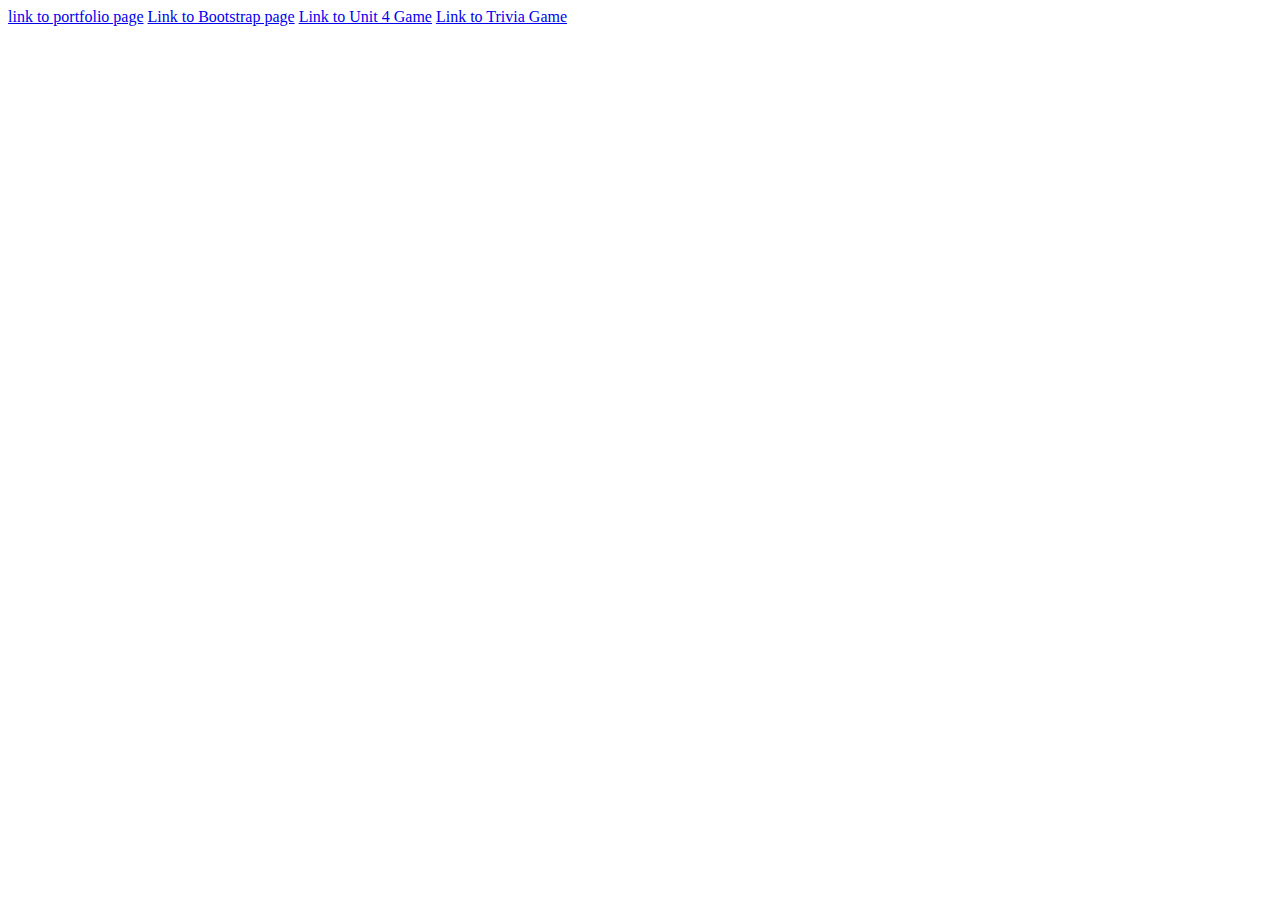
==== index.html @ e4c44e0f "Update index.html" ====
<!DOCTYPE html>
<html lang="en">
<head>
    <meta charset="UTF-8">
    <meta name="viewport" content="width=device-width, initial-scale=1.0">
    <meta http-equiv="X-UA-Compatible" content="ie=edge">
    <title>Hello World</title>
</head>
<body>
    <a href="/Basic_Portfolio">link to portfolio page</a>
    <a href="/bootstrap_portfolio"> Link to Bootstrap page</a>
    <a href="/unit-4-game">Link to Unit 4 Game</a>
    <a href="/trivia-game">Link to Trivia Game</a>
</body>
</html>
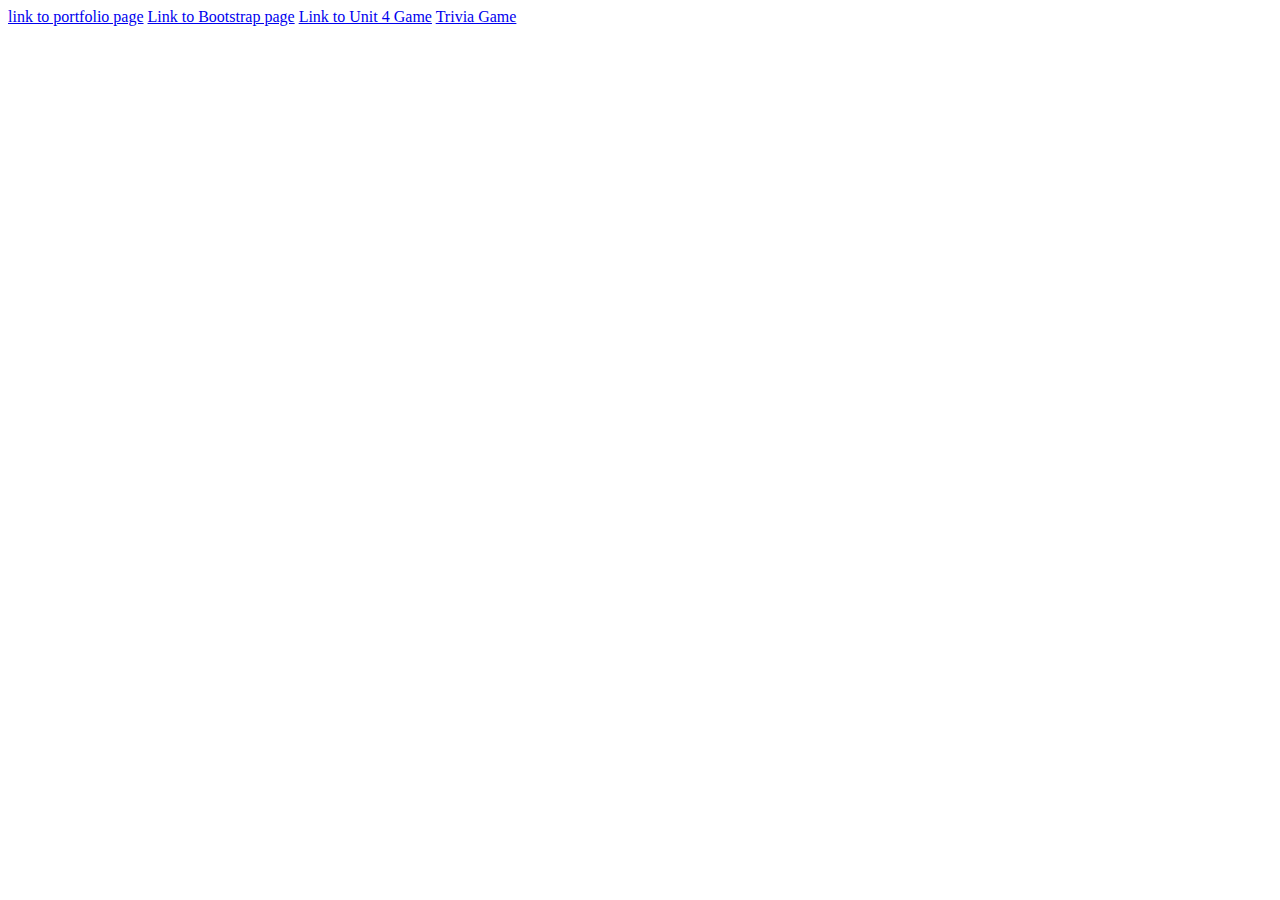
==== commit 2422ae3f: "Update index.html" ====
--- a/index.html
+++ b/index.html
@@ -10,6 +10,6 @@
     <a href="/Basic_Portfolio">link to portfolio page</a>
     <a href="/bootstrap_portfolio"> Link to Bootstrap page</a>
     <a href="/unit-4-game">Link to Unit 4 Game</a>
-    <a href="/trivia-game">Link to Trivia Game</a>
+    <a href="/trivia-game">Trivia Game</a>
 </body>
 </html>
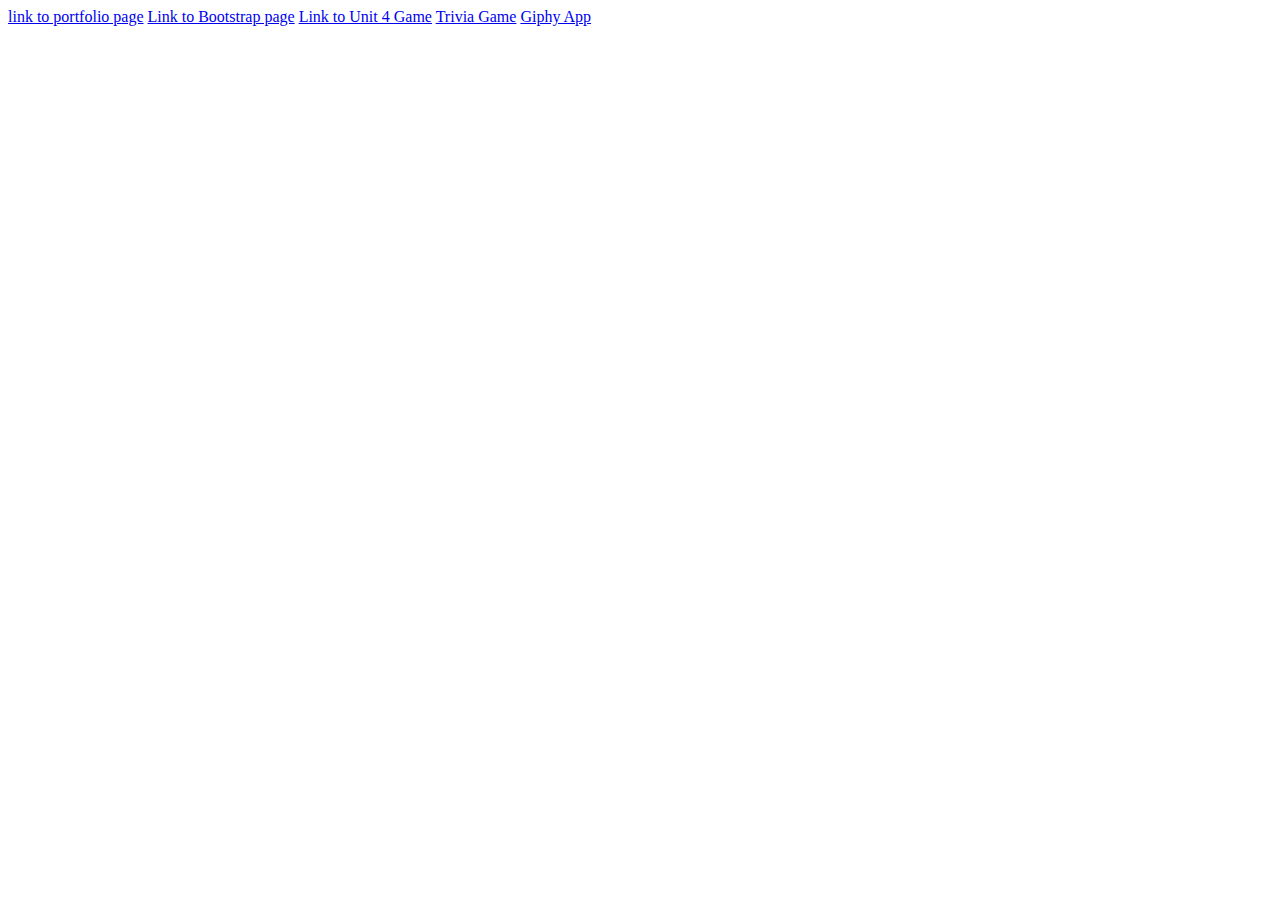
==== commit 03f1e499: "Update index.html" ====
--- a/index.html
+++ b/index.html
@@ -11,5 +11,6 @@
     <a href="/bootstrap_portfolio"> Link to Bootstrap page</a>
     <a href="/unit-4-game">Link to Unit 4 Game</a>
     <a href="/trivia-game">Trivia Game</a>
+    <a href="/giphy_app">Giphy App</a>
 </body>
 </html>
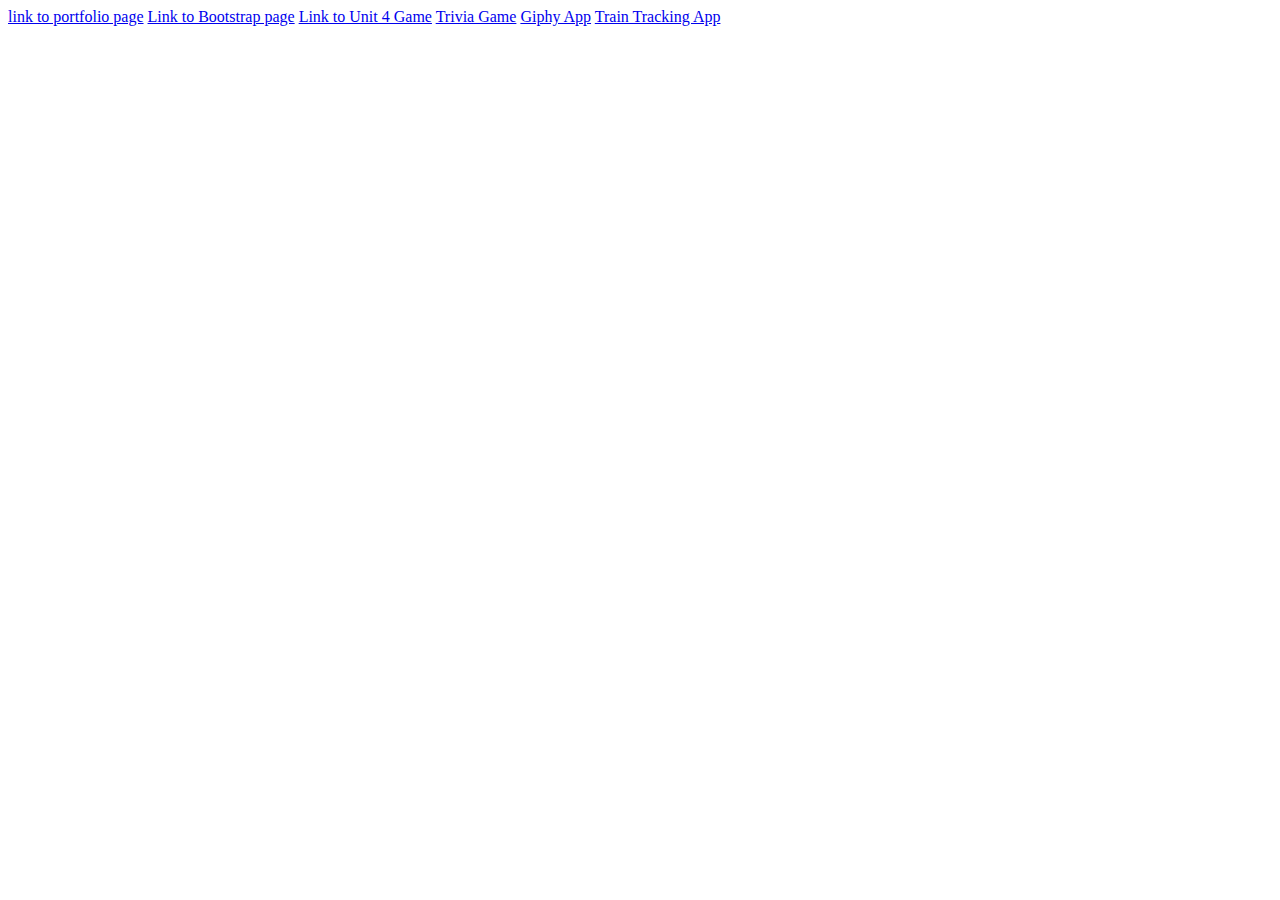
==== commit f9364a41: "Update index.html" ====
--- a/index.html
+++ b/index.html
@@ -11,6 +11,7 @@
     <a href="/bootstrap_portfolio"> Link to Bootstrap page</a>
     <a href="/unit-4-game">Link to Unit 4 Game</a>
     <a href="/trivia-game">Trivia Game</a>
-    <a href="/giphy_app">Giphy App</a>
+    <a href="/giphy-app">Giphy App</a>
+    <a href="/train_tracker">Train Tracking App</a>
 </body>
 </html>
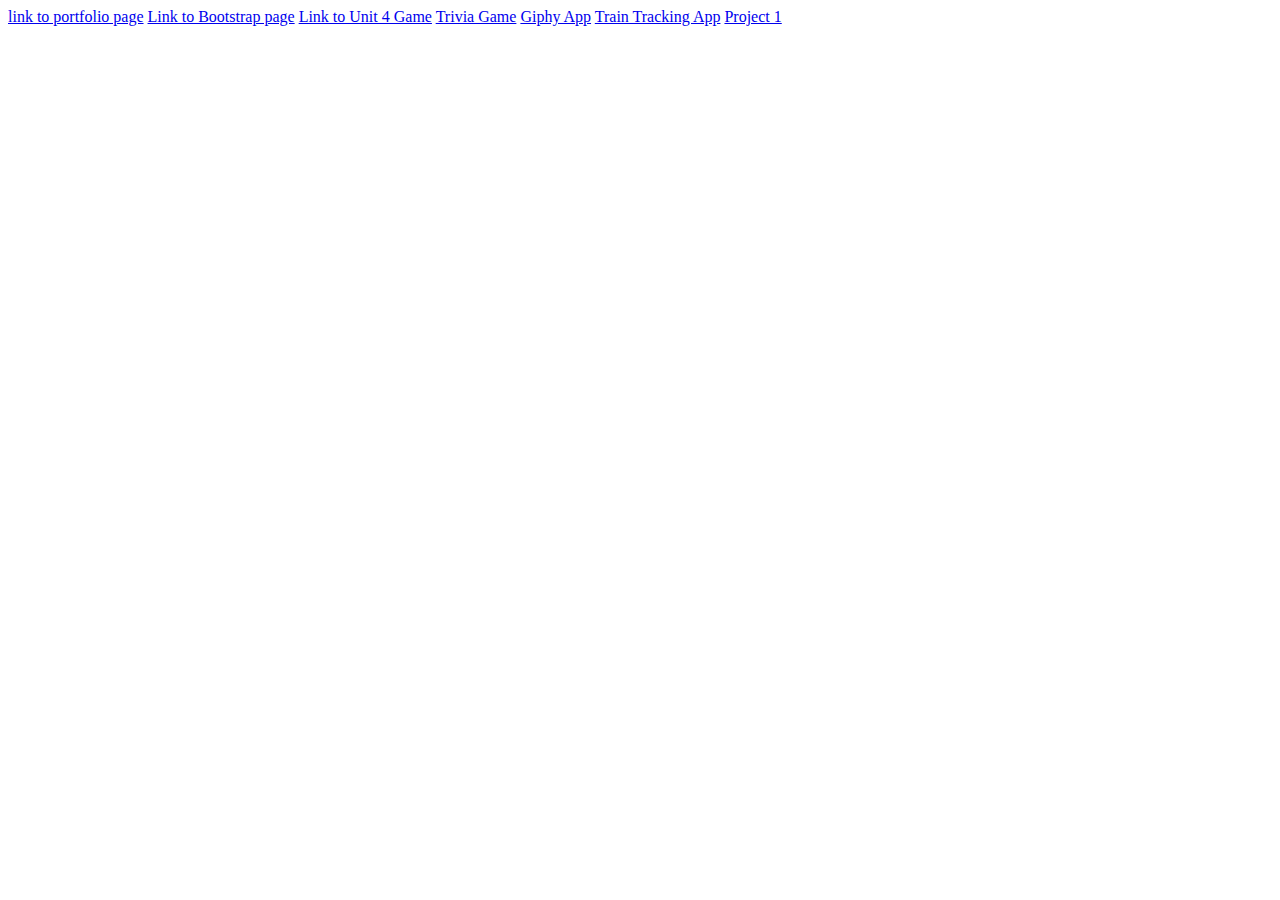
==== commit aa3020d5: "Update index.html" ====
--- a/index.html
+++ b/index.html
@@ -13,5 +13,6 @@
     <a href="/trivia-game">Trivia Game</a>
     <a href="/giphy-app">Giphy App</a>
     <a href="/train_tracker">Train Tracking App</a>
+    <a href="/project_1"> Project 1</a>
 </body>
 </html>
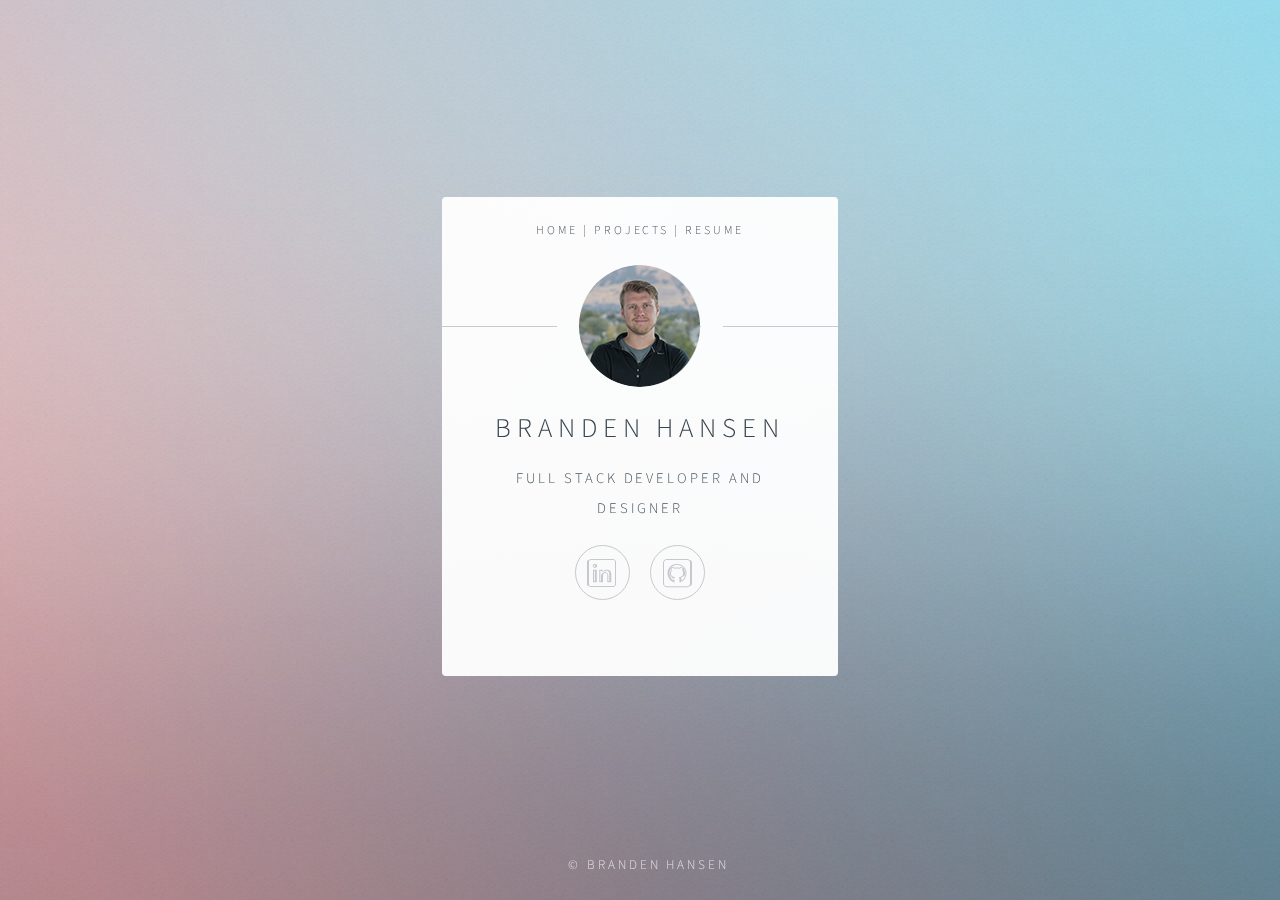
==== commit 6213002a: "Revamp of entire portfolio" ====
--- a/index.html
+++ b/index.html
@@ -1,18 +1,68 @@
-<!DOCTYPE html>
-<html lang="en">
-<head>
-    <meta charset="UTF-8">
-    <meta name="viewport" content="width=device-width, initial-scale=1.0">
-    <meta http-equiv="X-UA-Compatible" content="ie=edge">
-    <title>Hello World</title>
-</head>
-<body>
-    <a href="/Basic_Portfolio">link to portfolio page</a>
-    <a href="/bootstrap_portfolio"> Link to Bootstrap page</a>
-    <a href="/unit-4-game">Link to Unit 4 Game</a>
-    <a href="/trivia-game">Trivia Game</a>
-    <a href="/giphy-app">Giphy App</a>
-    <a href="/train_tracker">Train Tracking App</a>
-    <a href="/project_1"> Project 1</a>
-</body>
-</html>
+<!DOCTYPE HTML>
+<html>
+	<head>
+		<title>Design with Code.</title>
+		<meta charset="utf-8" />
+		<meta name="viewport" content="width=device-width, initial-scale=1, user-scalable=no" />
+		<link rel="stylesheet" href="assets/css/main.css" />
+		<link rel="stylesheet" href="assets/css/css.css" />
+		<noscript><link rel="stylesheet" href="assets/css/noscript.css" /></noscript>
+	</head>
+	<body class="is-preload">
+		<div class="background_video">
+			<video loop muted autoplay poster="images/videoframe.jpg" class="fullscreen-bg__video">
+				<source src="images/waves.mp4" type="video/mp4">
+			</video>
+		</div>
+		<!-- Wrapper -->
+			<div id="wrapper">
+				<!-- Main -->
+				
+					<section id="main">
+						<header>	
+							<div id="wrapper">
+								<section id="navigation">
+									<header>
+									<nav id="navLink">
+										<a href="./index.html">Home</a> | 
+										<a href="./routes/projects.html">Projects</a> | 
+										<a href="./routes/resume.html">Resume</a> 
+									
+									</nav>
+								</header>
+							</section>	
+						</div>
+						
+							
+							<span class="avatar"><img src="images/headshot.png" alt="" /></span>
+							<h1>Branden Hansen</h1>
+							<p>Full Stack Developer and Designer</p>
+						</header>
+						<footer>
+							<ul class="icons">
+								<li><a href="https://www.linkedin.com/in/branden-hansen-7502b251/" class="icon brands fa-linkedin">linkedIn</a></li>
+								<li><a href="https://github.com/bchansen123?tab=repositories" class="icon brands fa-github-square">Github</a></li>
+							</ul>
+						</footer>
+					</section>
+					
+				<!-- Footer -->
+					<footer id="footer">
+						<ul class="copyright">
+							<li>&copy; Branden Hansen</li>
+						</ul>
+					</footer>
+
+			</div>
+			
+
+		<!-- Scripts -->
+			<script>
+				if ('addEventListener' in window) {
+					window.addEventListener('load', function() { document.body.className = document.body.className.replace(/\bis-preload\b/, ''); });
+					document.body.className += (navigator.userAgent.match(/(MSIE|rv:11\.0)/) ? ' is-ie' : '');
+				}
+			</script>
+
+	</body>
+</html>--- a/assets/css/main.css
+++ b/assets/css/main.css
@@ -0,0 +1,1057 @@
+@import url(fontawesome-all.min.css);
+@import url("https://fonts.googleapis.com/css?family=Source+Sans+Pro:300");
+
+/*
+	Identity by HTML5 UP
+	html5up.net | @ajlkn
+	Free for personal and commercial use under the CCA 3.0 license (html5up.net/license)
+*/
+
+/* Icon (alt) */
+
+	html, body, div, span, applet, object,
+	iframe, h1, h2, h3, h4, h5, h6, p, blockquote,
+	pre, a, abbr, acronym, address, big, cite,
+	code, del, dfn, em, img, ins, kbd, q, s, samp,
+	small, strike, strong, sub, sup, tt, var, b,
+	u, i, center, dl, dt, dd, ol, ul, li, fieldset,
+	form, label, legend, table, caption, tbody,
+	tfoot, thead, tr, th, td, article, aside,
+	canvas, details, embed, figure, figcaption,
+	footer, header, hgroup, menu, nav, output, ruby,
+	section, summary, time, mark, audio, video {
+		margin: 0;
+		padding: 0;
+		border: 0;
+		font-size: 100%;
+		font: inherit;
+		vertical-align: baseline;
+	}
+
+	article, aside, details, figcaption, figure,
+	footer, header, hgroup, menu, nav, section {
+		display: block;
+	}
+
+	body {
+		line-height: 1;
+	}
+
+	ol, ul {
+		list-style: none;
+	}
+
+	blockquote, q {
+		quotes: none;
+	}
+
+		blockquote:before, blockquote:after, q:before, q:after {
+			content: '';
+			content: none;
+		}
+
+	table {
+		border-collapse: collapse;
+		border-spacing: 0;
+	}
+
+	body {
+		-webkit-text-size-adjust: none;
+	}
+
+	mark {
+		background-color: transparent;
+		color: inherit;
+	}
+
+	input::-moz-focus-inner {
+		border: 0;
+		padding: 0;
+	}
+
+	input, select, textarea {
+		-moz-appearance: none;
+		-webkit-appearance: none;
+		-ms-appearance: none;
+		appearance: none;
+	}
+
+/* Basic */
+
+	@media screen and (max-width: 480px) {
+
+		html, body {
+			min-width: 320px;
+		}
+
+	}
+
+	html {
+		box-sizing: border-box;
+	}
+
+	*, *:before, *:after {
+		box-sizing: inherit;
+	}
+
+	body.is-preload *, body.is-preload *:before, body.is-preload *:after {
+		-moz-animation: none !important;
+		-webkit-animation: none !important;
+		-ms-animation: none !important;
+		animation: none !important;
+		-moz-transition: none !important;
+		-webkit-transition: none !important;
+		-ms-transition: none !important;
+		transition: none !important;
+	}
+
+	html {
+		height: 100%;
+	}
+
+	body {
+		height: 100%;
+		background-color: #ffffff;
+		background-image: url("images/overlay.png"), -moz-linear-gradient(60deg, rgba(255, 165, 150, 0.5) 5%, rgba(0, 228, 255, 0.35)), url("../../images/bg.jpg");
+		background-image: url("images/overlay.png"), -webkit-linear-gradient(60deg, rgba(255, 165, 150, 0.5) 5%, rgba(0, 228, 255, 0.35)), url("../../images/bg.jpg");
+		background-image: url("images/overlay.png"), -ms-linear-gradient(60deg, rgba(255, 165, 150, 0.5) 5%, rgba(0, 228, 255, 0.35)), url("../../images/bg.jpg");
+		background-image: url("images/overlay.png"), linear-gradient(60deg, rgba(255, 165, 150, 0.5) 5%, rgba(0, 228, 255, 0.35)), url("../../images/bg.jpg");
+		background-repeat: repeat,			no-repeat,			no-repeat;
+		background-size: 100px 100px, cover,				cover;
+		background-position: top left,		center center,		bottom center;
+		background-attachment: fixed,			fixed,				fixed;
+	}
+
+		body:after {
+			content: '';
+			display: block;
+			position: fixed;
+			top: 0;
+			left: 0;
+			width: 100%;
+			height: inherit;
+			opacity: 0;
+			z-index: 1;
+			background-color: #ffffff;
+			background-image: url("images/overlay.png"), -moz-linear-gradient(60deg, rgba(255, 165, 150, 0.5) 5%, rgba(0, 228, 255, 0.35));
+			background-image: url("images/overlay.png"), -webkit-linear-gradient(60deg, rgba(255, 165, 150, 0.5) 5%, rgba(0, 228, 255, 0.35));
+			background-image: url("images/overlay.png"), -ms-linear-gradient(60deg, rgba(255, 165, 150, 0.5) 5%, rgba(0, 228, 255, 0.35));
+			background-image: url("images/overlay.png"), linear-gradient(60deg, rgba(255, 165, 150, 0.5) 5%, rgba(0, 228, 255, 0.35));
+			background-repeat: repeat,			no-repeat;
+			background-size: 100px 100px, cover;
+			background-position: top left,		center center;
+			-moz-transition: opacity 1.75s ease-out;
+			-webkit-transition: opacity 1.75s ease-out;
+			-ms-transition: opacity 1.75s ease-out;
+			transition: opacity 1.75s ease-out;
+		}
+
+		body.is-preload:after {
+			opacity: 1;
+		}
+
+/* Type */
+
+	body, input, select, textarea {
+		color: #414f57;
+		font-family: "Source Sans Pro", Helvetica, sans-serif;
+		font-size: 14pt;
+		font-weight: 300;
+		line-height: 2;
+		letter-spacing: 0.2em;
+		text-transform: uppercase;
+	}
+
+		@media screen and (max-width: 1680px) {
+
+			body, input, select, textarea {
+				font-size: 11pt;
+			}
+
+		}
+
+		@media screen and (max-width: 480px) {
+
+			body, input, select, textarea {
+				font-size: 10pt;
+				line-height: 1.75;
+			}
+
+		}
+
+	a {
+		-moz-transition: color 0.2s ease, border-color 0.2s ease;
+		-webkit-transition: color 0.2s ease, border-color 0.2s ease;
+		-ms-transition: color 0.2s ease, border-color 0.2s ease;
+		transition: color 0.2s ease, border-color 0.2s ease;
+		color: inherit;
+		text-decoration: none;
+	}
+
+		a:before {
+			-moz-transition: color 0.2s ease, text-shadow 0.2s ease;
+			-webkit-transition: color 0.2s ease, text-shadow 0.2s ease;
+			-ms-transition: color 0.2s ease, text-shadow 0.2s ease;
+			transition: color 0.2s ease, text-shadow 0.2s ease;
+		}
+
+		a:hover {
+			color: #ff7496;
+		}
+
+	strong, b {
+		color: #313f47;
+	}
+
+	em, i {
+		font-style: italic;
+	}
+
+	p {
+		margin: 0 0 1.5em 0;
+	}
+
+	h1, h2, h3, h4, h5, h6 {
+		color: #313f47;
+		line-height: 1.5;
+		margin: 0 0 0.75em 0;
+	}
+
+		h1 a, h2 a, h3 a, h4 a, h5 a, h6 a {
+			color: inherit;
+			text-decoration: none;
+		}
+
+	h1 {
+		font-size: 1.85em;
+		letter-spacing: 0.22em;
+		margin: 0 0 0.525em 0;
+	}
+
+	h2 {
+		font-size: 1.25em;
+	}
+
+	h3 {
+		font-size: 1em;
+	}
+
+	h4 {
+		font-size: 1em;
+	}
+
+	h5 {
+		font-size: 1em;
+	}
+
+	h6 {
+		font-size: 1em;
+	}
+
+	@media screen and (max-width: 480px) {
+
+		h1 {
+			font-size: 1.65em;
+		}
+
+	}
+
+	sub {
+		font-size: 0.8em;
+		position: relative;
+		top: 0.5em;
+	}
+
+	sup {
+		font-size: 0.8em;
+		position: relative;
+		top: -0.5em;
+	}
+
+	hr {
+		border: 0;
+		border-bottom: solid 1px #c8cccf;
+		margin: 3em 0;
+	}
+
+/* Form */
+
+	form {
+		margin: 0 0 1.5em 0;
+	}
+
+		form > :last-child {
+			margin-bottom: 0;
+		}
+
+		form > .fields {
+			display: -moz-flex;
+			display: -webkit-flex;
+			display: -ms-flex;
+			display: flex;
+			-moz-flex-wrap: wrap;
+			-webkit-flex-wrap: wrap;
+			-ms-flex-wrap: wrap;
+			flex-wrap: wrap;
+			width: calc(100% + 2.25em);
+			margin: -1.125em 0 1.5em -1.125em;
+		}
+
+			form > .fields > .field {
+				-moz-flex-grow: 0;
+				-webkit-flex-grow: 0;
+				-ms-flex-grow: 0;
+				flex-grow: 0;
+				-moz-flex-shrink: 0;
+				-webkit-flex-shrink: 0;
+				-ms-flex-shrink: 0;
+				flex-shrink: 0;
+				padding: 1.125em 0 0 1.125em;
+				width: calc(100% - 1.125em);
+			}
+
+				form > .fields > .field.half {
+					width: calc(50% - 0.5625em);
+				}
+
+				form > .fields > .field.third {
+					width: calc(100%/3 - 0.375em);
+				}
+
+				form > .fields > .field.quarter {
+					width: calc(25% - 0.28125em);
+				}
+
+		@media screen and (max-width: 480px) {
+
+			form > .fields {
+				width: calc(100% + 2.25em);
+				margin: -1.125em 0 1.5em -1.125em;
+			}
+
+				form > .fields > .field {
+					padding: 1.125em 0 0 1.125em;
+					width: calc(100% - 1.125em);
+				}
+
+					form > .fields > .field.half {
+						width: calc(100% - 1.125em);
+					}
+
+					form > .fields > .field.third {
+						width: calc(100% - 1.125em);
+					}
+
+					form > .fields > .field.quarter {
+						width: calc(100% - 1.125em);
+					}
+
+		}
+
+	label {
+		color: #313f47;
+		display: block;
+		font-size: 0.9em;
+		margin: 0 0 0.75em 0;
+	}
+
+	input[type="text"],
+	input[type="password"],
+	input[type="email"],
+	input[type="tel"],
+	select,
+	textarea {
+		-moz-appearance: none;
+		-webkit-appearance: none;
+		-ms-appearance: none;
+		appearance: none;
+		border-radius: 4px;
+		border: solid 1px #c8cccf;
+		color: inherit;
+		display: block;
+		outline: 0;
+		padding: 0 1em;
+		text-decoration: none;
+		width: 100%;
+	}
+
+		input[type="text"]:invalid,
+		input[type="password"]:invalid,
+		input[type="email"]:invalid,
+		input[type="tel"]:invalid,
+		select:invalid,
+		textarea:invalid {
+			box-shadow: none;
+		}
+
+		input[type="text"]:focus,
+		input[type="password"]:focus,
+		input[type="email"]:focus,
+		input[type="tel"]:focus,
+		select:focus,
+		textarea:focus {
+			border-color: #ff7496;
+		}
+
+	select {
+		background-image: url("data:image/svg+xml;charset=utf8,%3Csvg xmlns='http://www.w3.org/2000/svg' width='40' height='40' preserveAspectRatio='none' viewBox='0 0 40 40'%3E%3Cpath d='M9.4,12.3l10.4,10.4l10.4-10.4c0.2-0.2,0.5-0.4,0.9-0.4c0.3,0,0.6,0.1,0.9,0.4l3.3,3.3c0.2,0.2,0.4,0.5,0.4,0.9 c0,0.4-0.1,0.6-0.4,0.9L20.7,31.9c-0.2,0.2-0.5,0.4-0.9,0.4c-0.3,0-0.6-0.1-0.9-0.4L4.3,17.3c-0.2-0.2-0.4-0.5-0.4-0.9 c0-0.4,0.1-0.6,0.4-0.9l3.3-3.3c0.2-0.2,0.5-0.4,0.9-0.4S9.1,12.1,9.4,12.3z' fill='%23c8cccf' /%3E%3C/svg%3E");
+		background-size: 1.25rem;
+		background-repeat: no-repeat;
+		background-position: calc(100% - 1rem) center;
+		height: 2.75em;
+		padding-right: 2.75em;
+		text-overflow: ellipsis;
+	}
+
+		select option {
+			color: #313f47;
+			background: #ffffff;
+		}
+
+		select:focus::-ms-value {
+			background-color: transparent;
+		}
+
+		select::-ms-expand {
+			display: none;
+		}
+
+	input[type="text"],
+	input[type="password"],
+	input[type="email"],
+	select {
+		height: 2.75em;
+	}
+
+	textarea {
+		padding: 0.75em 1em;
+	}
+
+	input[type="checkbox"],
+	input[type="radio"] {
+		-moz-appearance: none;
+		-webkit-appearance: none;
+		-ms-appearance: none;
+		appearance: none;
+		display: block;
+		float: left;
+		margin-right: -2em;
+		opacity: 0;
+		width: 1em;
+		z-index: -1;
+	}
+
+		input[type="checkbox"] + label,
+		input[type="radio"] + label {
+			text-decoration: none;
+			color: #414f57;
+			cursor: pointer;
+			display: inline-block;
+			font-size: 1em;
+			font-weight: 300;
+			padding-left: 2.4em;
+			padding-right: 0.75em;
+			position: relative;
+		}
+
+			input[type="checkbox"] + label:before,
+			input[type="radio"] + label:before {
+				-moz-osx-font-smoothing: grayscale;
+				-webkit-font-smoothing: antialiased;
+				display: inline-block;
+				font-style: normal;
+				font-variant: normal;
+				text-rendering: auto;
+				line-height: 1;
+				text-transform: none !important;
+				font-family: 'Font Awesome 5 Free';
+				font-weight: 900;
+			}
+
+			input[type="checkbox"] + label:before,
+			input[type="radio"] + label:before {
+				border-radius: 4px;
+				border: solid 1px #c8cccf;
+				content: '';
+				display: inline-block;
+				font-size: 0.8em;
+				height: 2.0625em;
+				left: 0;
+				line-height: 2.0625em;
+				position: absolute;
+				text-align: center;
+				top: 0.15em;
+				width: 2.0625em;
+			}
+
+		input[type="checkbox"]:checked + label:before,
+		input[type="radio"]:checked + label:before {
+			color: #ff7496;
+			content: '\f00c';
+		}
+
+		input[type="checkbox"]:focus + label:before,
+		input[type="radio"]:focus + label:before {
+			border-color: #ff7496;
+		}
+
+	input[type="checkbox"] + label:before {
+		border-radius: 4px;
+	}
+
+	input[type="radio"] + label:before {
+		border-radius: 100%;
+	}
+
+	::-webkit-input-placeholder {
+		color: #616f77 !important;
+		opacity: 1.0;
+	}
+
+	:-moz-placeholder {
+		color: #616f77 !important;
+		opacity: 1.0;
+	}
+
+	::-moz-placeholder {
+		color: #616f77 !important;
+		opacity: 1.0;
+	}
+
+	:-ms-input-placeholder {
+		color: #616f77 !important;
+		opacity: 1.0;
+	}
+
+/* Icon */
+
+	.icon {
+		text-decoration: none;
+		position: relative;
+		border-bottom: none;
+	}
+
+		.icon:before {
+			-moz-osx-font-smoothing: grayscale;
+			-webkit-font-smoothing: antialiased;
+			display: inline-block;
+			font-style: normal;
+			font-variant: normal;
+			text-rendering: auto;
+			line-height: 1;
+			text-transform: none !important;
+			font-family: 'Font Awesome 5 Free';
+			font-weight: 400;
+		}
+
+		.icon > .label {
+			display: none;
+		}
+
+		.icon:before {
+			line-height: inherit;
+		}
+
+		.icon.solid:before {
+			font-weight: 900;
+		}
+
+		.icon.brands:before {
+			font-family: 'Font Awesome 5 Brands';
+		}
+
+/* List */
+
+	ol {
+		list-style: decimal;
+		margin: 0 0 1.5em 0;
+		padding-left: 1.25em;
+	}
+
+		ol li {
+			padding-left: 0.25em;
+		}
+
+	ul {
+		list-style: disc;
+		margin: 0 0 1.5em 0;
+		padding-left: 1em;
+	}
+
+		ul li {
+			padding-left: 0.5em;
+		}
+
+		ul.alt {
+			list-style: none;
+			padding-left: 0;
+		}
+
+			ul.alt li {
+				border-top: solid 1px #c8cccf;
+				padding: 0.5em 0;
+			}
+
+				ul.alt li:first-child {
+					border-top: 0;
+					padding-top: 0;
+				}
+
+	dl {
+		margin: 0 0 1.5em 0;
+	}
+
+		dl dt {
+			display: block;
+			margin: 0 0 0.75em 0;
+		}
+
+		dl dd {
+			margin-left: 1.5em;
+		}
+
+/* Actions */
+
+	ul.actions {
+		display: -moz-flex;
+		display: -webkit-flex;
+		display: -ms-flex;
+		display: flex;
+		cursor: default;
+		list-style: none;
+		margin-left: -0.75em;
+		padding-left: 0;
+	}
+
+		ul.actions li {
+			padding: 0 0 0 0.75em;
+			vertical-align: middle;
+		}
+
+		ul.actions.special {
+			-moz-justify-content: center;
+			-webkit-justify-content: center;
+			-ms-justify-content: center;
+			justify-content: center;
+			width: 100%;
+			margin-left: 0;
+		}
+
+			ul.actions.special li:first-child {
+				padding-left: 0;
+			}
+
+		ul.actions.stacked {
+			-moz-flex-direction: column;
+			-webkit-flex-direction: column;
+			-ms-flex-direction: column;
+			flex-direction: column;
+			margin-left: 0;
+		}
+
+			ul.actions.stacked li {
+				padding: 0.975em 0 0 0;
+			}
+
+				ul.actions.stacked li:first-child {
+					padding-top: 0;
+				}
+
+		ul.actions.fit {
+			width: calc(100% + 0.75em);
+		}
+
+			ul.actions.fit li {
+				-moz-flex-grow: 1;
+				-webkit-flex-grow: 1;
+				-ms-flex-grow: 1;
+				flex-grow: 1;
+				-moz-flex-shrink: 1;
+				-webkit-flex-shrink: 1;
+				-ms-flex-shrink: 1;
+				flex-shrink: 1;
+				width: 100%;
+			}
+
+				ul.actions.fit li > * {
+					width: 100%;
+				}
+
+			ul.actions.fit.stacked {
+				width: 100%;
+			}
+
+		@media screen and (max-width: 480px) {
+
+			ul.actions:not(.fixed) {
+				-moz-flex-direction: column;
+				-webkit-flex-direction: column;
+				-ms-flex-direction: column;
+				flex-direction: column;
+				margin-left: 0;
+				width: 100% !important;
+			}
+
+				ul.actions:not(.fixed) li {
+					-moz-flex-grow: 1;
+					-webkit-flex-grow: 1;
+					-ms-flex-grow: 1;
+					flex-grow: 1;
+					-moz-flex-shrink: 1;
+					-webkit-flex-shrink: 1;
+					-ms-flex-shrink: 1;
+					flex-shrink: 1;
+					padding: 0.75em 0 0 0;
+					text-align: center;
+					width: 100%;
+				}
+
+					ul.actions:not(.fixed) li > * {
+						width: 100%;
+					}
+
+					ul.actions:not(.fixed) li:first-child {
+						padding-top: 0;
+					}
+
+					ul.actions:not(.fixed) li input[type="submit"],
+					ul.actions:not(.fixed) li input[type="reset"],
+					ul.actions:not(.fixed) li input[type="button"],
+					ul.actions:not(.fixed) li button,
+					ul.actions:not(.fixed) li .button {
+						width: 100%;
+					}
+
+						ul.actions:not(.fixed) li input[type="submit"].icon:before,
+						ul.actions:not(.fixed) li input[type="reset"].icon:before,
+						ul.actions:not(.fixed) li input[type="button"].icon:before,
+						ul.actions:not(.fixed) li button.icon:before,
+						ul.actions:not(.fixed) li .button.icon:before {
+							margin-left: -0.5rem;
+						}
+
+		}
+
+/* Icons */
+
+	ul.icons {
+		cursor: default;
+		list-style: none;
+		padding-left: 0;
+		margin-top: -0.675em;
+	}
+
+		ul.icons li {
+			display: inline-block;
+			padding: 0.675em 0.5em;
+		}
+
+			ul.icons li a {
+				text-decoration: none;
+				position: relative;
+				display: block;
+				width: 3.75em;
+				height: 3.75em;
+				border-radius: 100%;
+				border: solid 1px #c8cccf;
+				line-height: 3.75em;
+				overflow: hidden;
+				text-align: center;
+				text-indent: 3.75em;
+				white-space: nowrap;
+			}
+
+				ul.icons li a:before {
+					-moz-osx-font-smoothing: grayscale;
+					-webkit-font-smoothing: antialiased;
+					display: inline-block;
+					font-style: normal;
+					font-variant: normal;
+					text-rendering: auto;
+					line-height: 1;
+					text-transform: none !important;
+					font-family: 'Font Awesome 5 Free';
+					font-weight: 400;
+				}
+
+				ul.icons li a:before {
+					color: #ffffff;
+					text-shadow: 1.25px 0px 0px #c8cccf, -1.25px 0px 0px #c8cccf, 0px 1.25px 0px #c8cccf, 0px -1.25px 0px #c8cccf;
+				}
+
+				ul.icons li a:hover:before {
+					text-shadow: 1.25px 0px 0px #ff7496, -1.25px 0px 0px #ff7496, 0px 1.25px 0px #ff7496, 0px -1.25px 0px #ff7496;
+				}
+
+				ul.icons li a:before {
+					position: absolute;
+					top: 0;
+					left: 0;
+					width: inherit;
+					height: inherit;
+					font-size: 1.85rem;
+					line-height: inherit;
+					text-align: center;
+					text-indent: 0;
+				}
+
+				ul.icons li a:hover {
+					border-color: #ff7496;
+				}
+
+		@media screen and (max-width: 480px) {
+
+			ul.icons li a:before {
+				font-size: 1.5rem;
+			}
+
+		}
+
+/* Button */
+
+	input[type="submit"],
+	input[type="reset"],
+	input[type="button"],
+	button,
+	.button {
+		-moz-appearance: none;
+		-webkit-appearance: none;
+		-ms-appearance: none;
+		appearance: none;
+		-moz-transition: background-color 0.2s ease-in-out, border-color 0.2s ease-in-out, color 0.2s ease-in-out;
+		-webkit-transition: background-color 0.2s ease-in-out, border-color 0.2s ease-in-out, color 0.2s ease-in-out;
+		-ms-transition: background-color 0.2s ease-in-out, border-color 0.2s ease-in-out, color 0.2s ease-in-out;
+		transition: background-color 0.2s ease-in-out, border-color 0.2s ease-in-out, color 0.2s ease-in-out;
+		display: inline-block;
+		height: 2.75em;
+		line-height: 2.75em;
+		padding: 0 1.5em;
+		background-color: transparent;
+		border-radius: 4px;
+		border: solid 1px #c8cccf;
+		color: #414f57 !important;
+		cursor: pointer;
+		text-align: center;
+		text-decoration: none;
+		white-space: nowrap;
+	}
+
+		input[type="submit"]:hover,
+		input[type="reset"]:hover,
+		input[type="button"]:hover,
+		button:hover,
+		.button:hover {
+			border-color: #ff7496;
+			color: #ff7496 !important;
+		}
+
+		input[type="submit"].icon,
+		input[type="reset"].icon,
+		input[type="button"].icon,
+		button.icon,
+		.button.icon {
+			padding-left: 1.35em;
+		}
+
+			input[type="submit"].icon:before,
+			input[type="reset"].icon:before,
+			input[type="button"].icon:before,
+			button.icon:before,
+			.button.icon:before {
+				margin-right: 0.5em;
+			}
+
+		input[type="submit"].fit,
+		input[type="reset"].fit,
+		input[type="button"].fit,
+		button.fit,
+		.button.fit {
+			width: 100%;
+		}
+
+		input[type="submit"].small,
+		input[type="reset"].small,
+		input[type="button"].small,
+		button.small,
+		.button.small {
+			font-size: 0.8em;
+		}
+
+		input[type="submit"].large,
+		input[type="reset"].large,
+		input[type="button"].large,
+		button.large,
+		.button.large {
+			font-size: 1.35em;
+		}
+
+		input[type="submit"].disabled, input[type="submit"]:disabled,
+		input[type="reset"].disabled,
+		input[type="reset"]:disabled,
+		input[type="button"].disabled,
+		input[type="button"]:disabled,
+		button.disabled,
+		button:disabled,
+		.button.disabled,
+		.button:disabled {
+			pointer-events: none;
+			opacity: 0.5;
+		}
+
+/* Main */
+
+	#main {
+		-moz-transform-origin: 50% 50%;
+		-webkit-transform-origin: 50% 50%;
+		-ms-transform-origin: 50% 50%;
+		transform-origin: 50% 50%;
+		-moz-transform: rotateX(0deg);
+		-webkit-transform: rotateX(0deg);
+		-ms-transform: rotateX(0deg);
+		transform: rotateX(0deg);
+		-moz-transition: opacity 1s ease, -moz-transform 1s ease;
+		-webkit-transition: opacity 1s ease, -webkit-transform 1s ease;
+		-ms-transition: opacity 1s ease, -ms-transform 1s ease;
+		transition: opacity 1s ease, transform 1s ease;
+		padding: 0em 3em 3em 3em ;
+		background: #ffffff;
+		border-radius: 4px;
+		cursor: default;
+		max-width: 100%;
+		opacity: 0.95;
+		position: relative;
+		text-align: center;
+		width: 27em;
+	}
+
+		#main .avatar {
+			position: relative;
+			display: block;
+			margin-bottom: 1.5em;
+		}
+
+			#main .avatar img {
+				display: block;
+				margin: 0 auto;
+				border-radius: 100%;
+				box-shadow: 0 0 0 1.5em #ffffff;
+			}
+
+			#main .avatar:before {
+				content: '';
+				display: block;
+				position: absolute;
+				top: 50%;
+				left: -3em;
+				width: calc(100% + 6em);
+				height: 1px;
+				z-index: -1;
+				background: #c8cccf;
+			}
+
+		@media screen and (max-width: 480px) {
+
+			#main {
+				padding: 4em 2em 2.5em 2em ;
+				width: 100%;
+			}
+
+				#main .avatar:before {
+					left: -2em;
+					width: calc(100% + 4em);
+				}
+
+		}
+
+		body.is-preload #main {
+			-moz-transform: rotateX(15deg);
+			-webkit-transform: rotateX(15deg);
+			-ms-transform: rotateX(15deg);
+			transform: rotateX(15deg);
+			opacity: 0;
+		}
+
+/* Footer */
+
+	#footer {
+		-moz-align-self: -moz-flex-end;
+		-webkit-align-self: -webkit-flex-end;
+		-ms-align-self: -ms-flex-end;
+		align-self: flex-end;
+		width: 100%;
+		padding: 0 0 0 0;
+		color: rgba(255, 255, 255, 0.75);
+		cursor: default;
+		text-align: center;
+	}
+
+		#footer .copyright {
+			margin: 0;
+			padding: 0;
+			font-size: 0.9em;
+			list-style: none;
+		}
+
+			#footer .copyright li {
+				display: inline-block;
+				margin: 0 0 0 0.45em;
+				padding: 0 0 0 0.85em;
+				border-left: solid 1px rgba(255, 255, 255, 0.5);
+				line-height: 1;
+			}
+
+				#footer .copyright li:first-child {
+					border-left: 0;
+				}
+
+/* Wrapper */
+
+	#wrapper {
+		display: -moz-flex;
+		display: -webkit-flex;
+		display: -ms-flex;
+		display: flex;
+		-moz-align-items: center;
+		-webkit-align-items: center;
+		-ms-align-items: center;
+		align-items: center;
+		-moz-justify-content: space-between;
+		-webkit-justify-content: space-between;
+		-ms-justify-content: space-between;
+		justify-content: space-between;
+		-moz-flex-direction: column;
+		-webkit-flex-direction: column;
+		-ms-flex-direction: column;
+		flex-direction: column;
+		-moz-perspective: 1000px;
+		-webkit-perspective: 1000px;
+		-ms-perspective: 1000px;
+		perspective: 1000px;
+		position: relative;
+		min-height: 100%;
+		padding: 1.5em;
+		z-index: 2;
+	}
+
+		#wrapper > * {
+			z-index: 1;
+		}
+
+		#wrapper:before {
+			content: '';
+			display: block;
+		}
+
+		@media screen and (max-width: 360px) {
+
+			#wrapper {
+				padding: 0.75em;
+			}
+
+		}
+
+		body.is-ie #wrapper {
+			height: 100%;
+		}
+
+		--- a/assets/css/css.css
+++ b/assets/css/css.css
@@ -0,0 +1,102 @@
+#screenshot {
+max-width: 100%;
+}
+
+#projects {
+    -moz-transform-origin: 50% 50%;
+    -webkit-transform-origin: 50% 50%;
+    -ms-transform-origin: 50% 50%;
+    transform-origin: 50% 50%;
+    -moz-transform: rotateX(0deg);
+    -webkit-transform: rotateX(0deg);
+    -ms-transform: rotateX(0deg);
+    transform: rotateX(0deg);
+    -moz-transition: opacity 1s ease, -moz-transform 1s ease;
+    -webkit-transition: opacity 1s ease, -webkit-transform 1s ease;
+    -ms-transition: opacity 1s ease, -ms-transform 1s ease;
+    transition: opacity 1s ease, transform 1s ease;
+    padding: 4.5em 3em 3em 3em ;
+    background: #ffffff;
+    border-radius: 4px;
+    cursor: default;
+    max-width: 100%;
+    opacity: 0.95;
+    position: relative;
+    text-align: center;
+    width: 75rem;
+}
+
+.background_video {
+    position: fixed;
+    top: 0;
+    right: 0;
+    bottom: 0;
+    left: 0;
+    overflow: hidden;
+    z-index: -100;
+}
+
+.background_video__video {
+    position: absolute;
+    top: 0;
+    left: 0;
+    width: 100%;
+    height: 100%;
+}
+
+#navigation {
+    -moz-transform-origin: 50% 50%;
+    -webkit-transform-origin: 50% 50%;
+    -ms-transform-origin: 50% 50%;
+    transform-origin: 50% 50%;
+    -moz-transform: rotateX(0deg);
+    -webkit-transform: rotateX(0deg);
+    -ms-transform: rotateX(0deg);
+    transform: rotateX(0deg);
+    -moz-transition: opacity 1s ease, -moz-transform 1s ease;
+    -webkit-transition: opacity 1s ease, -webkit-transform 1s ease;
+    -ms-transition: opacity 1s ease, -ms-transform 1s ease;
+    transition: opacity 1s ease, transform 1s ease;
+    padding: 0em 0em 0em 0em ;
+    background: #ffffff;
+    border-radius: 4px;
+    cursor: default;
+    max-width: 100%;
+    opacity: 0.95;
+    position: relative;
+    text-align: center;
+    width: 100%;
+
+}
+
+#navLink {
+    font-size: 9pt;
+}
+
+#resume {
+    height: 56rem;
+    width: 100%;
+}
+
+#contact {
+    display: -moz-flex;
+    display: -webkit-flex;
+    display: -ms-flex;
+    display: flex;
+    -moz-align-items: center;
+    -webkit-align-items: center;
+    -ms-align-items: center;
+    align-items: center;
+    -moz-flex-direction: column;
+    -webkit-flex-direction: column;
+    -ms-flex-direction: column;
+    flex-direction: column;
+    -moz-perspective: 1000px;
+    -webkit-perspective: 1000px;
+    -ms-perspective: 1000px;
+    perspective: 1000px;
+    position: relative;
+    min-height: 100%;
+    padding: 1.5em;
+    z-index: 2;
+}--- a/assets/css/noscript.css
+++ b/assets/css/noscript.css
@@ -0,0 +1,21 @@
+/*
+	Identity by HTML5 UP
+	html5up.net | @ajlkn
+	Free for personal and commercial use under the CCA 3.0 license (html5up.net/license)
+*/
+
+/* Basic */
+
+	body:after {
+		display: none;
+	}
+
+/* Main */
+
+	#main {
+		-moz-transform: none !important;
+		-webkit-transform: none !important;
+		-ms-transform: none !important;
+		transform: none !important;
+		opacity: 1 !important;
+	}